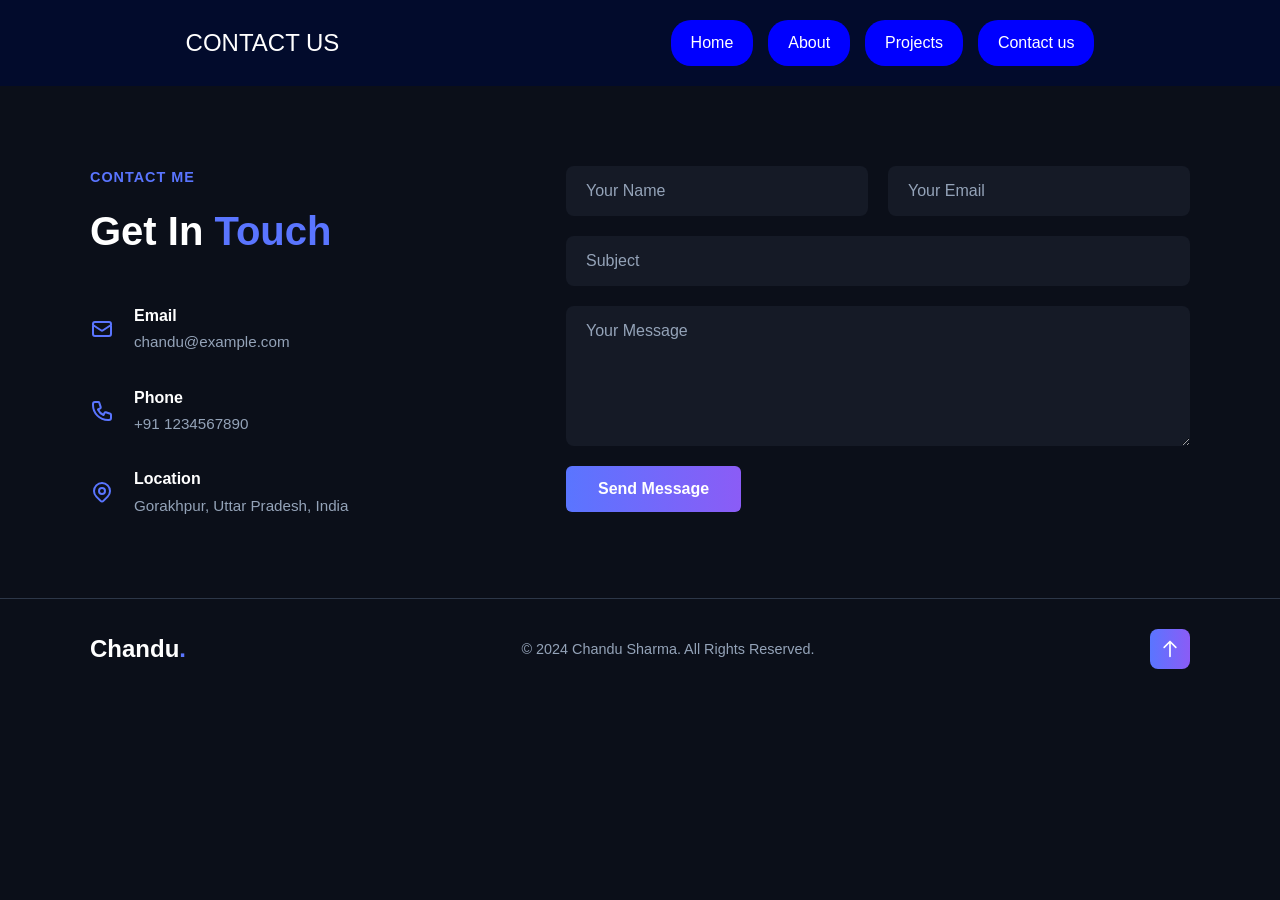
==== contact.html @ 4b22adce "Add files via upload" ====
<!DOCTYPE html>
<html lang="en">
<head>
    <meta charset="UTF-8">
    <meta name="viewport" content="width=device-width, initial-scale=1.0">
    <title>Contact Form Layout</title>
    <link rel="stylesheet" href="contact.css">
</head>
<body>
 <nav>
    <div class="left">CONTACT US</div>
    <div class="right">
      <ul><a href="index.html" class="home">Home </a>
        <a href="about.html" class="home"> About </a>
        <a href="projects.html" class="home"> Projects</a>
        <a href="contact.html" class="home">Contact us</a>
      </ul>
    </div>
  </nav>
    <!-- Contact Section -->
    <section class="contact-section" id="contact">
        <div class="container">
            
            <!-- Left Side: Contact Information -->
            <div class="contact-info-wrapper">
                <span class="sub-heading">CONTACT ME</span>
                <h2 class="main-heading">Get In <span class="highlight">Touch</span></h2>
                
                <div class="info-list">
                    <!-- Email -->
                    <div class="info-item">
                        <div class="icon">
                            <svg fill="none" stroke="currentColor" stroke-width="2" viewBox="0 0 24 24" xmlns="http://www.w3.org/2000/svg">
                                <path stroke-linecap="round" stroke-linejoin="round" d="M3 8l7.89 5.26a2 2 0 002.22 0L21 8M5 19h14a2 2 0 002-2V7a2 2 0 00-2-2H5a2 2 0 00-2 2v10a2 2 0 002 2z"></path>
                            </svg>
                        </div>
                        <div class="details">
                            <h4>Email</h4>
                            <p>chandu@example.com</p>
                        </div>
                    </div>
                    
                    <!-- Phone -->
                    <div class="info-item">
                        <div class="icon">
                            <svg fill="none" stroke="currentColor" stroke-width="2" viewBox="0 0 24 24" xmlns="http://www.w3.org/2000/svg">
                                <path stroke-linecap="round" stroke-linejoin="round" d="M3 5a2 2 0 012-2h3.28a1 1 0 01.948.684l1.498 4.493a1 1 0 01-.502 1.21l-2.257 1.13a11.042 11.042 0 005.516 5.516l1.13-2.257a1 1 0 011.21-.502l4.493 1.498a1 1 0 01.684.949V19a2 2 0 01-2 2h-1C9.716 21 3 14.284 3 6V5z"></path>
                            </svg>
                        </div>
                        <div class="details">
                            <h4>Phone</h4>
                            <p>+91 1234567890</p>
                        </div>
                    </div>
                    
                    <!-- Location -->
                    <div class="info-item">
                        <div class="icon">
                            <svg fill="none" stroke="currentColor" stroke-width="2" viewBox="0 0 24 24" xmlns="http://www.w3.org/2000/svg">
                                <path stroke-linecap="round" stroke-linejoin="round" d="M17.657 16.657L13.414 20.9a1.998 1.998 0 01-2.827 0l-4.244-4.243a8 8 0 1111.314 0z"></path>
                                <path stroke-linecap="round" stroke-linejoin="round" d="M15 11a3 3 0 11-6 0 3 3 0 016 0z"></path>
                            </svg>
                        </div>
                        <div class="details">
                            <h4>Location</h4>
                            <p>Gorakhpur, Uttar Pradesh, India</p>
                        </div>
                    </div>
                </div>
            </div>

            <!-- Right Side: Contact Form -->
            <div class="contact-form-wrapper">
                <form action="#" method="POST">
                    <div class="input-row">
                        <input type="text" placeholder="Your Name" required>
                        <input type="email" placeholder="Your Email" required>
                    </div>
                    <input type="text" placeholder="Subject" required>
                    <textarea placeholder="Your Message" rows="6" required></textarea>
                    <button type="submit" class="submit-btn">Send Message</button>
                </form>
            </div>

        </div>
    </section>

    <!-- Footer Area -->
    <footer class="site-footer">
        <div class="footer-container">
            <div class="logo">
                Chandu<span class="dot">.</span>
            </div>
            <div class="copyright">
                &copy; 2024 Chandu Sharma. All Rights Reserved.
            </div>
            <a href="#contact" class="back-to-top">
                <svg fill="none" stroke="currentColor" stroke-width="2" viewBox="0 0 24 24" xmlns="http://www.w3.org/2000/svg">
                    <path stroke-linecap="round" stroke-linejoin="round" d="M5 10l7-7m0 0l7 7m-7-7v18"></path>
                </svg>
            </a>
        </div>
    </footer>

</body>
</html>
---- contact.css ----
/* Basic Resets & Variables */
* {
    margin: 0;
    padding: 0;
    box-sizing: border-box;
    font-family: 'Segoe UI', Tahoma, Geneva, Verdana, sans-serif;
}


:root {
    --bg-main: #0b0f19;
    --bg-surface: #151a26;
    --bg-input: #1a202c;
    --text-primary: #ffffff;
    --text-secondary: #94a3b8;
    --accent-blue: #5a75ff;
    --accent-gradient: linear-gradient(90deg, #5a75ff, #8b5cf6);
    --border-color: #2d3748;
}

body {
    background-color: var(--bg-main);
    color: var(--text-primary);
    line-height: 1.6;
}

/* Contact Section */
.contact-section {
    padding: 80px 20px;
    border-bottom: 1px solid var(--border-color);
}

.container {
    max-width: 1100px;
    margin: 0 auto;
    display: grid;
    grid-template-columns: 1fr 1.5fr;
    gap: 60px;
}

/* Left Side Styling */
.sub-heading {
    display: block;
    color: var(--accent-blue);
    font-size: 0.9rem;
    font-weight: 600;
    letter-spacing: 1px;
    margin-bottom: 10px;
    text-transform: uppercase;
}

.main-heading {
    font-size: 2.5rem;
    font-weight: 700;
    margin-bottom: 40px;
}

.main-heading .highlight {
    color: var(--accent-blue);
}

.info-list {
    display: flex;
    flex-direction: column;
    gap: 30px;
}

.info-item {
    display: flex;
    align-items: center;
    gap: 20px;
}

.info-item .icon {
    width: 24px;
    height: 24px;
    color: var(--accent-blue);
}

.info-item .details h4 {
    font-size: 1rem;
    font-weight: 600;
    margin-bottom: 2px;
}

.info-item .details p {
    color: var(--text-secondary);
    font-size: 0.95rem;
}

/* Right Side Styling (Form) */
.contact-form-wrapper form {
    display: flex;
    flex-direction: column;
    gap: 20px;
}

.input-row {
    display: grid;
    grid-template-columns: 1fr 1fr;
    gap: 20px;
}

input, textarea {
    width: 100%;
    background-color: var(--bg-surface);
    border: none;
    padding: 16px 20px;
    border-radius: 8px;
    color: var(--text-primary);
    font-size: 1rem;
    outline: none;
    transition: box-shadow 0.3s ease;
}

input::placeholder, textarea::placeholder {
    color: var(--text-secondary);
}

input:focus, textarea:focus {
    box-shadow: 0 0 0 2px var(--accent-blue);
}

textarea {
    resize: vertical;
}

.submit-btn {
    align-self: flex-start;
    background: var(--accent-gradient);
    color: white;
    border: none;
    padding: 14px 32px;
    border-radius: 6px;
    font-size: 1rem;
    font-weight: 600;
    cursor: pointer;
    transition: opacity 0.3s ease, transform 0.2s ease;
}

.submit-btn:hover {
    opacity: 0.9;
    transform: translateY(-2px);
}

/* Footer Section */
.site-footer {
    padding: 30px 20px;
    background-color: var(--bg-main);
}

.footer-container {
    max-width: 1100px;
    margin: 0 auto;
    display: flex;
    justify-content: space-between;
    align-items: center;
}

.footer-container .logo {
    font-size: 1.5rem;
    font-weight: 700;
}

.footer-container .logo .dot {
    color: var(--accent-blue);
}

.footer-container .copyright {
    color: var(--text-secondary);
    font-size: 0.9rem;
}

.back-to-top {
    display: flex;
    align-items: center;
    justify-content: center;
    width: 40px;
    height: 40px;
    background: var(--accent-gradient);
    color: white;
    border-radius: 8px;
    text-decoration: none;
    transition: transform 0.2s ease;
}

.back-to-top svg {
    width: 20px;
    height: 20px;
}

.back-to-top:hover {
    transform: translateY(-3px);
}
.home {
  padding: 10px 20px;
  background-color: blue;
  color: white;
  border: none;
  border-radius: 20px;
  cursor: pointer;
  text-decoration: none;
  white-space: nowrap; /* Prevents "Contact us" from breaking into two lines */
  transition: opacity 0.2s ease;
}
.home:hover {
  opacity: 0.8;
}
nav {
  display: flex;
  justify-content: space-around;
  align-items: center;
  padding: 20px;
  background-color: #020b2c;
}
nav ul {
  display: flex;
  justify-content: center;
  align-items: center;
  flex-wrap: wrap; /* Allows buttons to drop to a new line if they don't fit */
  gap: 15px; /* Replaces the old margin-right for much cleaner spacing */
  padding: 0;
}
.left {
  font-size: 1.5rem;
  color: white; /* Ensures the text is visible against the dark background */
}


@media (max-width: 768px) {
  nav {
    flex-direction: column;
    gap: 20px; /* Adds space between the logo text and the buttons */
  }

  .home {
    padding: 8px 16px; /* Shrinks the buttons slightly on mobile */
    font-size: 0.9rem;
  }

  .container {
    grid-template-columns: 1fr;
  }
  
  .input-row {
    grid-template-columns: 1fr;
  }

  .footer-container {
    flex-direction: column;
    gap: 15px;
    text-align: center;
  }
}
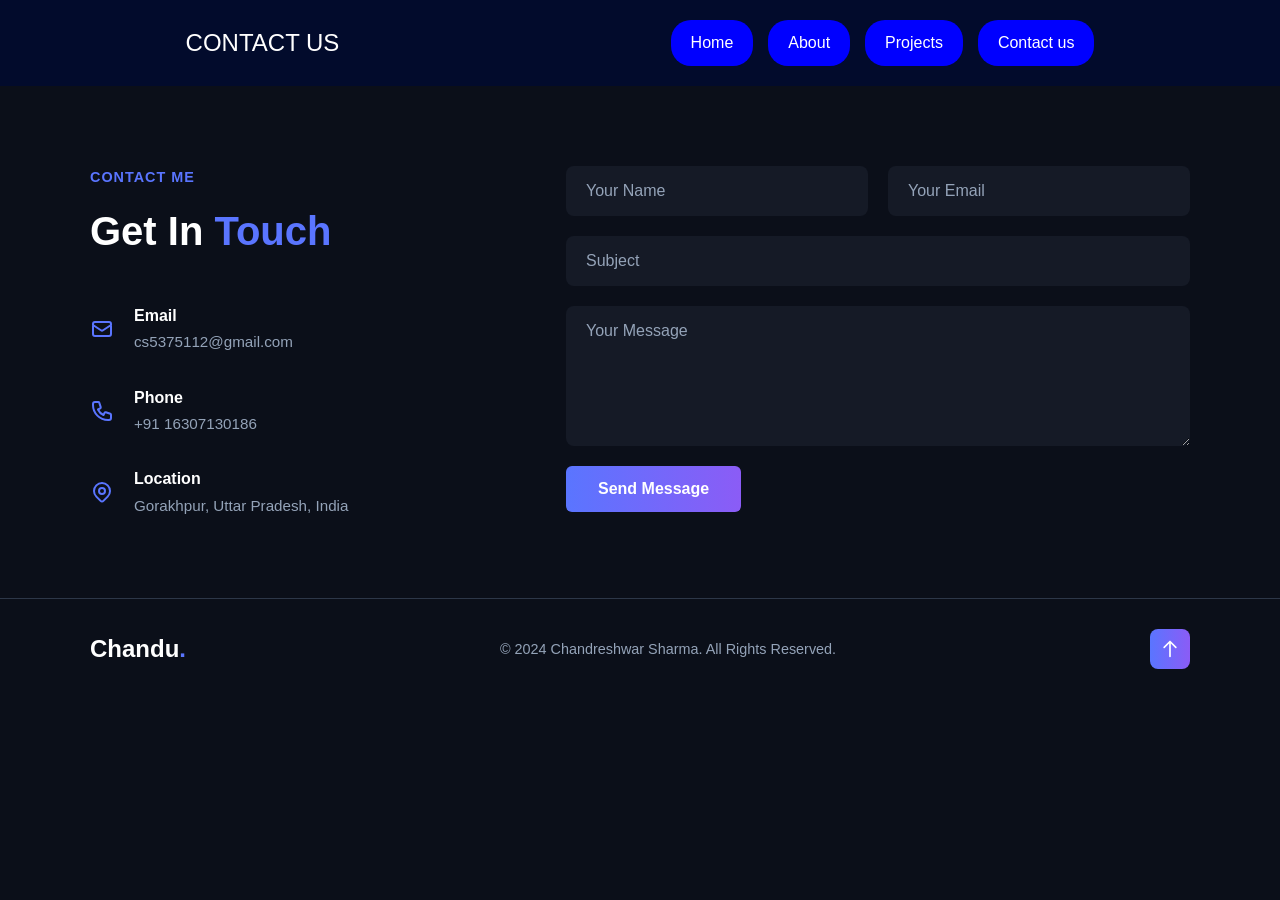
==== commit ab6c8acb: "Modify contact details in contact.html Updated contact information including email and phone number." ====
--- a/contact.html
+++ b/contact.html
@@ -36,7 +36,7 @@
                         </div>
                         <div class="details">
                             <h4>Email</h4>
-                            <p>chandu@example.com</p>
+                            <p>cs5375112@gmail.com</p>
                         </div>
                     </div>
                     
@@ -49,7 +49,7 @@
                         </div>
                         <div class="details">
                             <h4>Phone</h4>
-                            <p>+91 1234567890</p>
+                            <p>+91 16307130186</p>
                         </div>
                     </div>
                     
@@ -92,7 +92,7 @@
                 Chandu<span class="dot">.</span>
             </div>
             <div class="copyright">
-                &copy; 2024 Chandu Sharma. All Rights Reserved.
+                &copy; 2024 Chandreshwar Sharma. All Rights Reserved.
             </div>
             <a href="#contact" class="back-to-top">
                 <svg fill="none" stroke="currentColor" stroke-width="2" viewBox="0 0 24 24" xmlns="http://www.w3.org/2000/svg">
@@ -103,4 +103,4 @@
     </footer>
 
 </body>
-</html>+</html>
